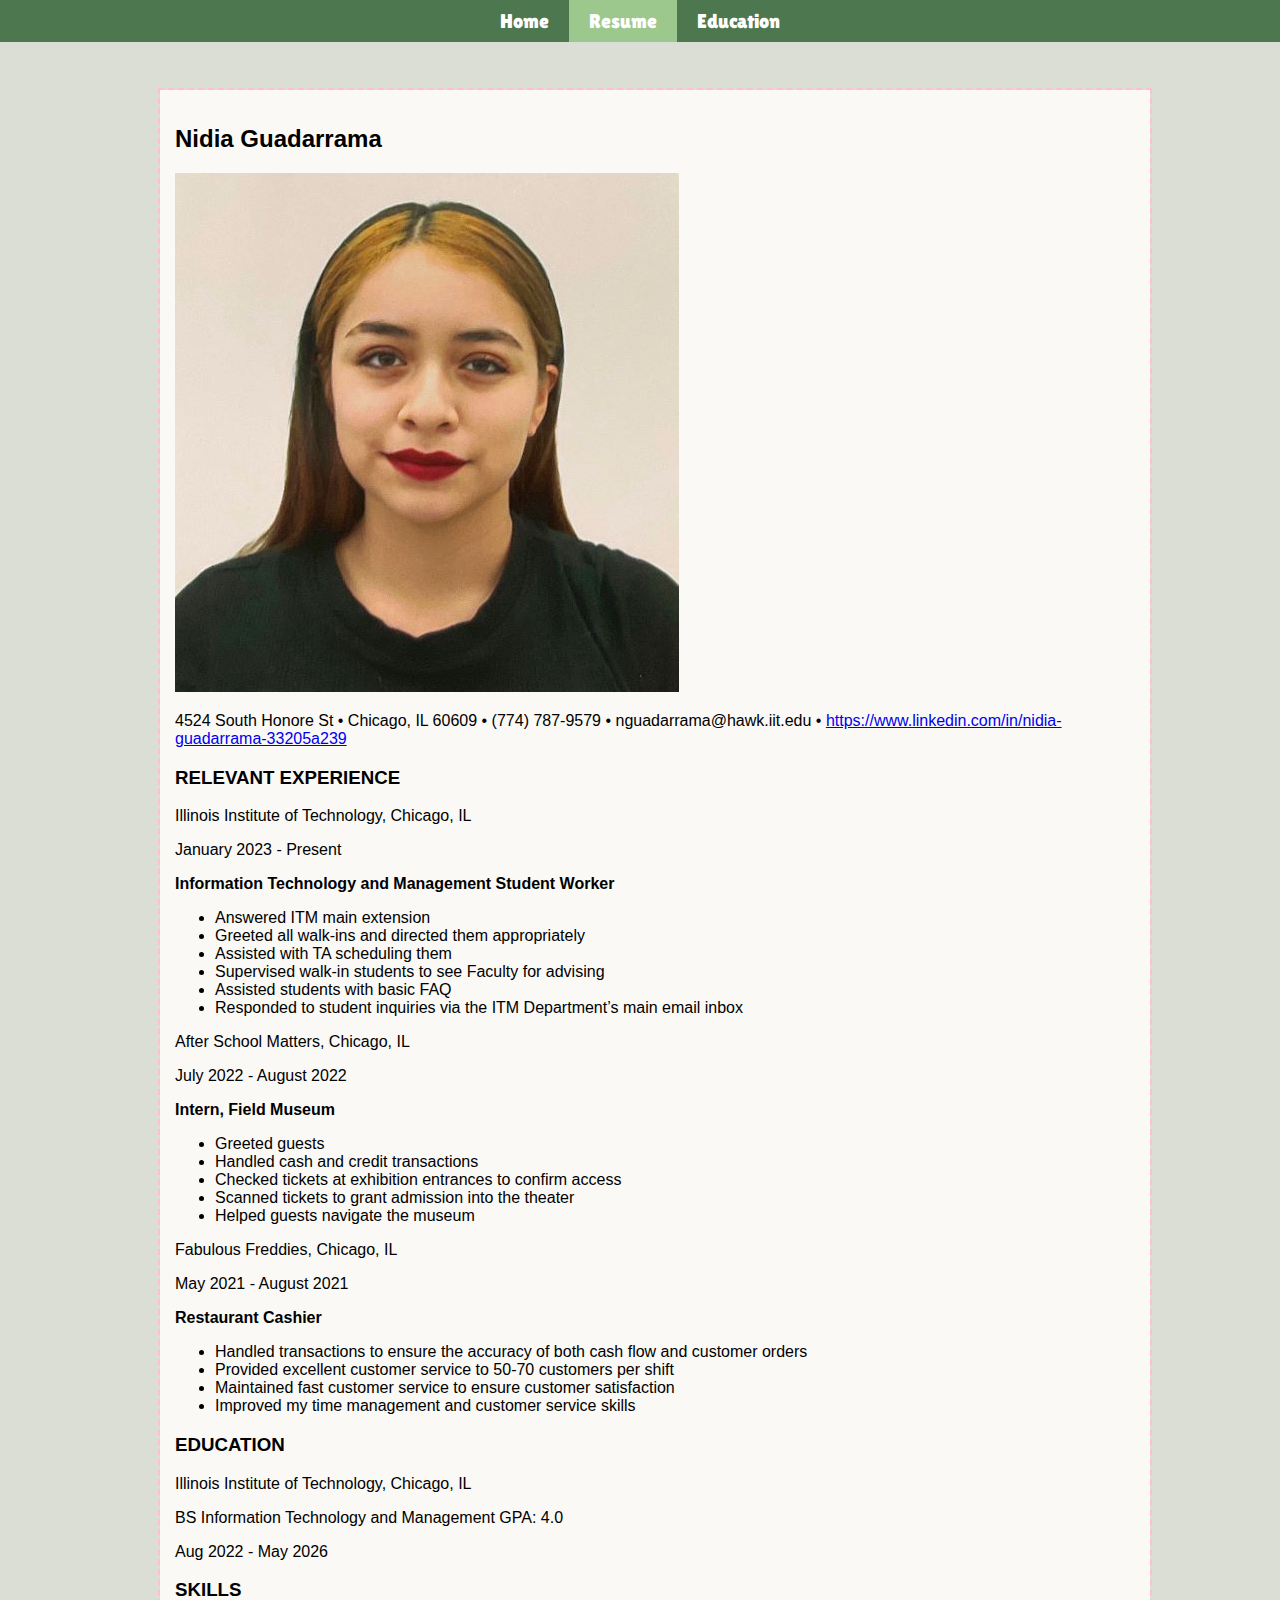
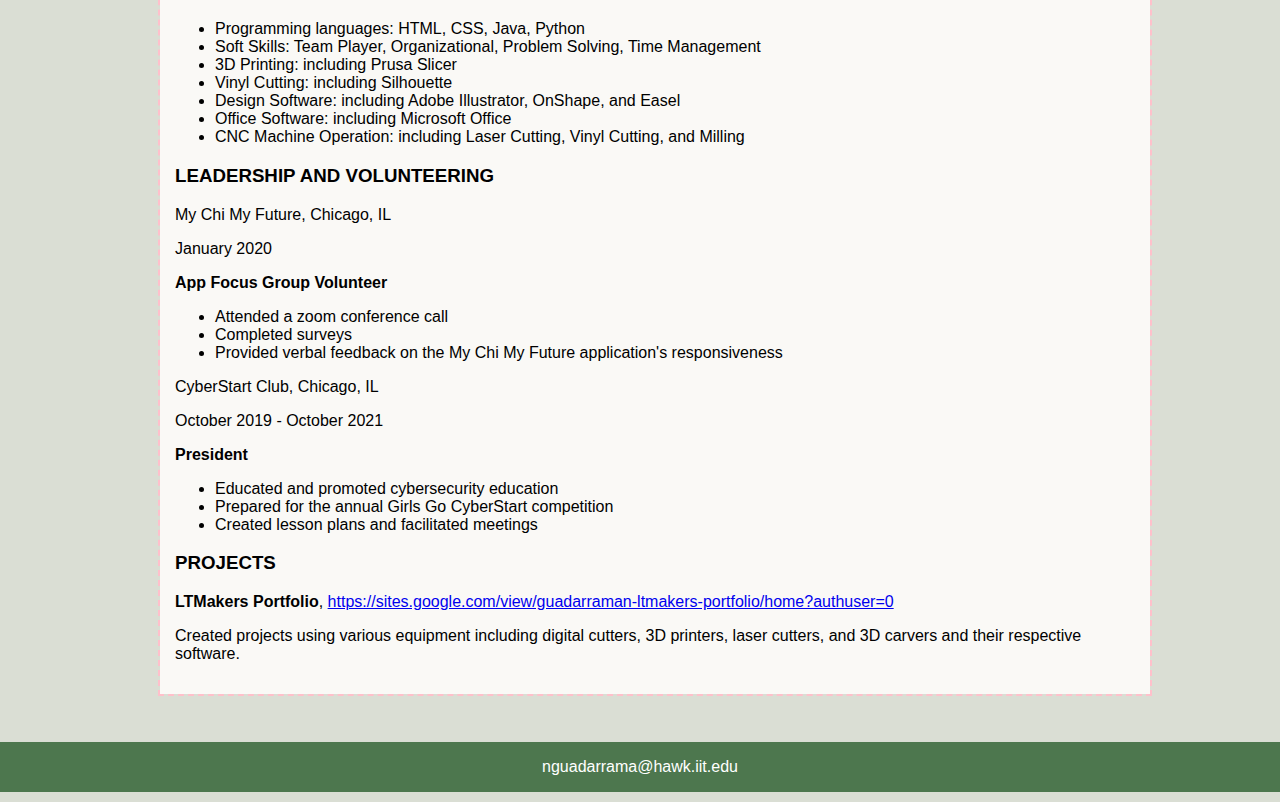
==== page2.html @ f3e27117 "update pages" ====
<!doctype html>
<html lang="en">
  <head>
    <meta charset="utf-8">
    <title>Project 2</title>
    <link rel="stylesheet" href="css/style.css">
    <link rel="stylesheet" type="text/css" href="css/normalize.css">
    <link rel="preconnect" href="https://fonts.googleapis.com">
    <link rel="preconnect" href="https://fonts.gstatic.com" crossorigin>
    <link href="https://fonts.googleapis.com/css2?family=Lilita+One&display=swap" rel="stylesheet">
  </head>
<body>
  <header>
    <nav id="main-navbar">
      <div id="navbar-container">
	    <ul>
        <li><a href="index.html">Home</a></li>
        <li id="onpage"><a href="#">Resume</a></li>
        <li><a href="page3.html">Education</a></li>
	    </ul>
    </div>  
	</nav>
  </header>
  <div id="wrapper">
  <div id="main">
  <h2>Nidia Guadarrama</h2>
  <img src="images/profilePhoto.jpg" alt="profile photo">
  <p>4524 South Honore St &#8226; Chicago, IL 60609 &#8226; (774) 787-9579 &#8226; nguadarrama@hawk.iit.edu  &#8226; <a href="https://www.linkedin.com/in/nidia-guadarrama-33205a239" target="_blank">https://www.linkedin.com/in/nidia-guadarrama-33205a239</a></p> 
  <h3>RELEVANT EXPERIENCE</h3> 
  <div>
    <p>Illinois Institute of Technology, Chicago, IL</p>                                                 
    <p>January 2023 - Present</p>
    <p><strong>Information Technology and Management Student Worker</strong></p>
    <ul>
      <li>Answered ITM main extension</li>
      <li>Greeted all walk-ins and directed them appropriately</li>
      <li>Assisted with TA scheduling them</li>
      <li>Supervised walk-in students to see Faculty for advising</li>
      <li>Assisted students with basic FAQ</li>
      <li>Responded to student inquiries via the ITM Department’s main email inbox</li>
    </ul>
  </div>
  <div>
    <p>After School Matters, Chicago, IL</p>							                                 
    <p>July 2022 - August 2022</p>
    <p><strong>Intern, Field Museum</strong></p>
    <ul>
      <li>Greeted guests</li>
      <li>Handled cash and credit transactions</li>
      <li>Checked tickets at exhibition entrances to confirm access</li>
      <li>Scanned tickets to grant admission into the theater</li>
      <li>Helped guests navigate the museum</li>
    </ul>
  </div>
  <div>
    <p>Fabulous Freddies, Chicago, IL</p>                                                              
    <p>May 2021 - August 2021</p>
    <p><strong>Restaurant Cashier</strong></p>
    <ul>
      <li>Handled transactions to ensure the accuracy of both cash flow and customer orders</li>
      <li>Provided excellent customer service to 50-70 customers per shift</li>
      <li>Maintained fast customer service to ensure customer satisfaction</li>
      <li>Improved my time management and customer service skills</li>
    </ul>
  </div>
  <h3>EDUCATION</h3> 
  <p>Illinois Institute of Technology, Chicago, IL</p>
  <p>BS Information Technology and Management GPA: 4.0</p>                                            
  <p>Aug 2022 - May 2026</p>	        
  <h3>SKILLS </h3> 
  <ul>
    <li>Programming languages: HTML, CSS, Java, Python</li>
    <li>Soft Skills: Team Player, Organizational,  Problem Solving, Time Management</li>
    <li>3D Printing: including Prusa Slicer</li>
    <li>Vinyl Cutting: including Silhouette</li>
	  <li>Design Software: including Adobe Illustrator, OnShape, and Easel</li>
    <li>Office Software: including Microsoft Office</li>
    <li>CNC Machine Operation: including Laser Cutting, Vinyl Cutting, and Milling</li>
  </ul>
  <h3>LEADERSHIP AND VOLUNTEERING</h3>
  <div>
    <p>My Chi My Future, Chicago, IL</p>							                                    
    <p>January 2020</p>
    <p><strong>App Focus Group Volunteer</strong></p>
    <ul>
      <li>Attended a zoom conference call</li>
      <li>Completed surveys</li>
      <li>Provided verbal feedback on the My Chi My Future application's responsiveness</li>
    </ul>
  </div>
  <div>
    <p>CyberStart Club, Chicago, IL</p>							                                        
    <p>October 2019 - October 2021</p>
    <p><strong>President</strong></p>
    <ul>
      <li>Educated and promoted cybersecurity education</li>
      <li>Prepared for the annual Girls Go CyberStart competition</li>
      <li>Created lesson plans and facilitated meetings</li>
    </ul>
  </div>  
  <h3>PROJECTS</h3>
  <p><strong>LTMakers Portfolio</strong>, <a href="https://sites.google.com/view/guadarraman-ltmakers-portfolio/home?authuser=0" target="_blank">https://sites.google.com/view/guadarraman-ltmakers-portfolio/home?authuser=0</a></p>
  <p>Created projects using various equipment including digital cutters, 3D printers, laser cutters, and 3D carvers and their respective software.</p>   
  </div>    
  </div>
  <footer>
  <p>nguadarrama@hawk.iit.edu</p>
  </footer>
</body>
</html>
---- css/style.css ----
body {
  background: #DADED4;
}

#main-navbar {
  font-family: 'Lilita One', cursive;
  font-size: 20px;
  background-color: #4D774E;
  overflow: hidden;
  width: 100%;
}
#navbar-container {
  float: left;
  width: 100%;
  position: relative;
}
#main-navbar ul {
  list-style-type: none;
  margin: 0;
  padding: 0;
  position: relative;
  left: 50%;
  float: left;
}
#main-navbar ul li {
  float: left;
  position: relative;
  right: 50%;
  display: block;
}
#main-navbar ul li a {
  display: block;
  padding: 10px 20px;
  color: #fff;
  text-decoration: none;
}
#main-navbar ul li a:hover {
  text-decoration: underline;
  text-decoration-color: #9DC88D;
  text-decoration-thickness: 5px;
}
#onpage {
  background-color: #9DC88D;
}

#wrapper {
	width: 960px;
	margin: 0 auto;
}

#main {
  background-color: #FAF9F6;
	float: left;
	width: 100%;
	margin-left: auto;
  margin-right: auto;
  margin-top: 5%;
  margin-bottom: 5%;
  padding: 15px;
	outline: 2px dashed pink;
}
   

#main-fluid {
	float: left;
	width: 90%;
	margin: 5% 5% 0 5%;
	outline: 2px dashed #0053ae;
	 }
   
#column1-fluid {
  clear: both;
	float: left;
	width: 43%;
	margin: 0 2% 5% 5%;
	outline: 2px dashed #0053ae;
	 }
#column2-fluid {
	float: left;
	width: 43%;
	margin: 0 5% 5% 2%;
	outline: 2px dashed #dd0009;
}

table{
  border-collapse: collapse;
  border: 1px solid black;
  margin-left: auto;
  margin-right: auto;
  width: 95%;
}

td, th {
	border: 1px solid;
  text-align: center;
  }

table th{
  padding: 10px;
  background-color: #9DC88D;
  border: 0px;
}

table td{
  padding: 8px;
}

.row1{
  background-color: #F8F8F8;
} 

.row2{
  background-color: #68B187;
}

tr:hover td{
  background-color: #FFF1CB;
} 

footer{
  clear: both;
  background-color: #4D774E;
  overflow: hidden;
  width: 100%;
  margin: 10px 0;
  text-align: center;
  color: #fff;
}
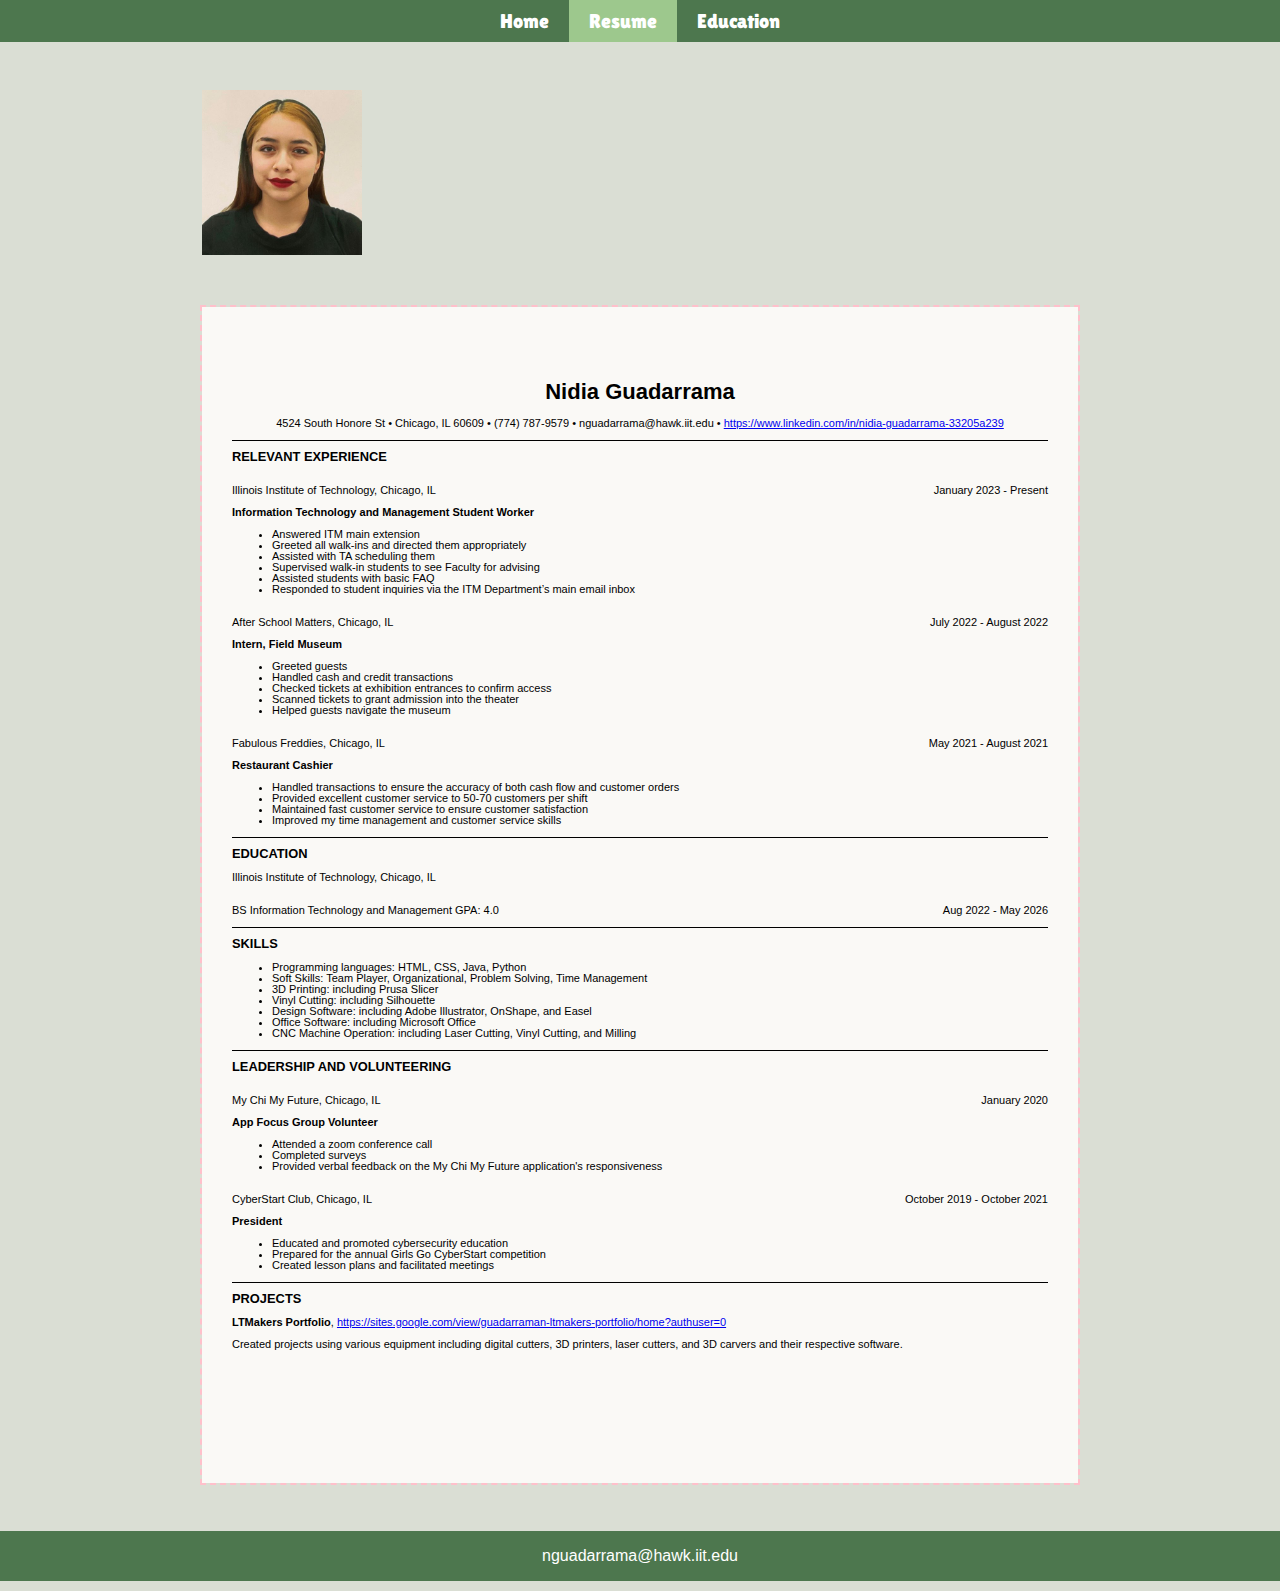
==== commit 513e3d4e: "update pages" ====
--- a/page2.html
+++ b/page2.html
@@ -22,15 +22,17 @@
 	</nav>
   </header>
   <div id="wrapper">
-  <div id="main">
-  <h2>Nidia Guadarrama</h2>
-  <img src="images/profilePhoto.jpg" alt="profile photo">
+  <img id="profile-picture" src="images/profilePhoto.jpg" alt="profile photo">
+  <div id="main-page2">
+  <div class="centered">
+  <h1>Nidia Guadarrama</h1>
   <p>4524 South Honore St &#8226; Chicago, IL 60609 &#8226; (774) 787-9579 &#8226; nguadarrama@hawk.iit.edu  &#8226; <a href="https://www.linkedin.com/in/nidia-guadarrama-33205a239" target="_blank">https://www.linkedin.com/in/nidia-guadarrama-33205a239</a></p> 
-  <h3>RELEVANT EXPERIENCE</h3> 
+  </div>
+  <h3 class="border">RELEVANT EXPERIENCE</h3> 
   <div>
-    <p>Illinois Institute of Technology, Chicago, IL</p>                                                 
-    <p>January 2023 - Present</p>
-    <p><strong>Information Technology and Management Student Worker</strong></p>
+    <p class="float-left">Illinois Institute of Technology, Chicago, IL</p>                                                 
+    <p class="float-right">January 2023 - Present</p>
+    <p class="clear"><strong>Information Technology and Management Student Worker</strong></p>
     <ul>
       <li>Answered ITM main extension</li>
       <li>Greeted all walk-ins and directed them appropriately</li>
@@ -41,9 +43,9 @@
     </ul>
   </div>
   <div>
-    <p>After School Matters, Chicago, IL</p>							                                 
-    <p>July 2022 - August 2022</p>
-    <p><strong>Intern, Field Museum</strong></p>
+    <p class="float-left">After School Matters, Chicago, IL</p>							                                 
+    <p class="float-right">July 2022 - August 2022</p>
+    <p class="clear"><strong>Intern, Field Museum</strong></p>
     <ul>
       <li>Greeted guests</li>
       <li>Handled cash and credit transactions</li>
@@ -53,9 +55,9 @@
     </ul>
   </div>
   <div>
-    <p>Fabulous Freddies, Chicago, IL</p>                                                              
-    <p>May 2021 - August 2021</p>
-    <p><strong>Restaurant Cashier</strong></p>
+    <p class="float-left">Fabulous Freddies, Chicago, IL</p>                                                              
+    <p class="float-right">May 2021 - August 2021</p>
+    <p class="clear"><strong>Restaurant Cashier</strong></p>
     <ul>
       <li>Handled transactions to ensure the accuracy of both cash flow and customer orders</li>
       <li>Provided excellent customer service to 50-70 customers per shift</li>
@@ -63,11 +65,13 @@
       <li>Improved my time management and customer service skills</li>
     </ul>
   </div>
-  <h3>EDUCATION</h3> 
+  <h3 class="border">EDUCATION</h3> 
   <p>Illinois Institute of Technology, Chicago, IL</p>
-  <p>BS Information Technology and Management GPA: 4.0</p>                                            
-  <p>Aug 2022 - May 2026</p>	        
-  <h3>SKILLS </h3> 
+  <p class="float-left">BS Information Technology and Management GPA: 4.0</p>                                            
+  <p class="float-right">Aug 2022 - May 2026</p>	        
+  <div class="clear">
+  <h3 class="border">SKILLS </h3> 
+  </div>
   <ul>
     <li>Programming languages: HTML, CSS, Java, Python</li>
     <li>Soft Skills: Team Player, Organizational,  Problem Solving, Time Management</li>
@@ -77,11 +81,11 @@
     <li>Office Software: including Microsoft Office</li>
     <li>CNC Machine Operation: including Laser Cutting, Vinyl Cutting, and Milling</li>
   </ul>
-  <h3>LEADERSHIP AND VOLUNTEERING</h3>
+  <h3 class="border">LEADERSHIP AND VOLUNTEERING</h3>
   <div>
-    <p>My Chi My Future, Chicago, IL</p>							                                    
-    <p>January 2020</p>
-    <p><strong>App Focus Group Volunteer</strong></p>
+    <p class="float-left">My Chi My Future, Chicago, IL</p>							                                    
+    <p class="float-right">January 2020</p>
+    <p class="clear"><strong>App Focus Group Volunteer</strong></p>
     <ul>
       <li>Attended a zoom conference call</li>
       <li>Completed surveys</li>
@@ -89,16 +93,16 @@
     </ul>
   </div>
   <div>
-    <p>CyberStart Club, Chicago, IL</p>							                                        
-    <p>October 2019 - October 2021</p>
-    <p><strong>President</strong></p>
+    <p class="float-left">CyberStart Club, Chicago, IL</p>							                                        
+    <p class="float-right">October 2019 - October 2021</p>
+    <p class="clear"><strong>President</strong></p>
     <ul>
       <li>Educated and promoted cybersecurity education</li>
       <li>Prepared for the annual Girls Go CyberStart competition</li>
       <li>Created lesson plans and facilitated meetings</li>
     </ul>
   </div>  
-  <h3>PROJECTS</h3>
+  <h3 class="border">PROJECTS</h3>
   <p><strong>LTMakers Portfolio</strong>, <a href="https://sites.google.com/view/guadarraman-ltmakers-portfolio/home?authuser=0" target="_blank">https://sites.google.com/view/guadarraman-ltmakers-portfolio/home?authuser=0</a></p>
   <p>Created projects using various equipment including digital cutters, 3D printers, laser cutters, and 3D carvers and their respective software.</p>   
   </div>    
--- a/css/style.css
+++ b/css/style.css
@@ -1,7 +1,22 @@
+/*CSS for all pages*/
 body {
   background: #DADED4;
 }
 
+h1, h2, h3, p{
+  font-family: Arial, Helvetica, sans-serif;
+}
+
+h1{
+  font-size: 18px;
+}
+
+h3{
+  margin: 10px 0;
+}
+
+
+/*navigation bar for all three pages*/
 #main-navbar {
   font-family: 'Lilita One', cursive;
   font-size: 20px;
@@ -43,6 +58,7 @@
   background-color: #9DC88D;
 }
 
+/*Fixed page layout for page 1 and page 2*/
 #wrapper {
 	width: 960px;
 	margin: 0 auto;
@@ -59,8 +75,53 @@
   padding: 15px;
 	outline: 2px dashed pink;
 }
+
+
+/*CSS for page 2*/
+#main-page2 {
+  background-color: #FAF9F6;
+	width: 100%;
+	margin-left: auto;
+  margin-right: auto;
+  margin-top: 5%;
+  margin-bottom: 5%;
+  padding: 60px 30px;
+	outline: 2px dashed pink;
+  width: 816px;
+  height: 1056px;
+  font-size: 11px;
+  line-height: 1;
+}
+
+#profile-picture{
+  width: 10em;
+  margin-top: 5%;
+  margin-left: 42px;
+}
+
+.centered{
+  text-align: center;
+}
+
+.border{
+  border-top: 1px solid black;
+  padding-top: 10px;
+}
+
+.float-left{
+  float: left;
+}
+
+.float-right{
+  float: right;
+}
+
+.clear{
+  clear: both;
+}
+
    
-
+/*Fluid page layout for page 3 and other CSS*/
 #main-fluid {
 	float: left;
 	width: 90%;
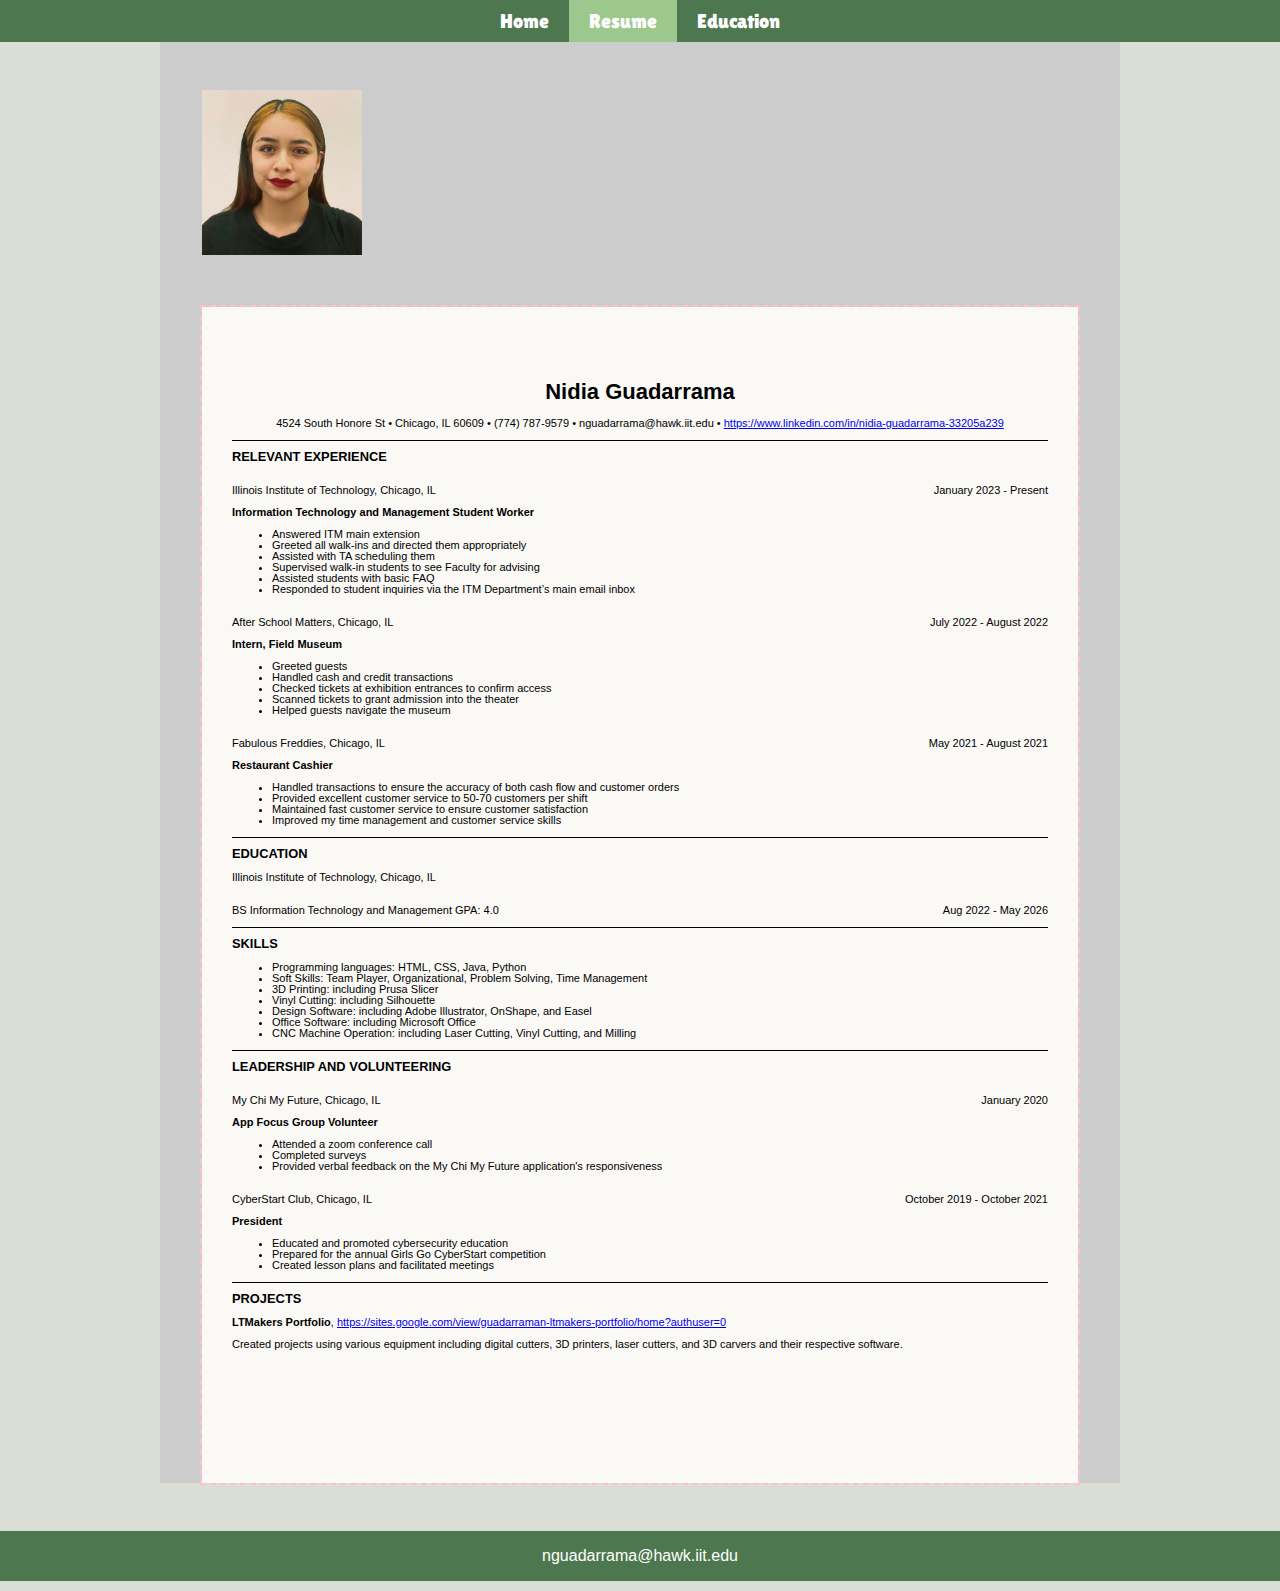
==== commit 4c19f324: "update pages" ====
--- a/page2.html
+++ b/page2.html
@@ -1,114 +1,114 @@
-<!doctype html>
+<!DOCTYPE html>
 <html lang="en">
-  <head>
-    <meta charset="utf-8">
-    <title>Project 2</title>
-    <link rel="stylesheet" href="css/style.css">
-    <link rel="stylesheet" type="text/css" href="css/normalize.css">
-    <link rel="preconnect" href="https://fonts.googleapis.com">
-    <link rel="preconnect" href="https://fonts.gstatic.com" crossorigin>
-    <link href="https://fonts.googleapis.com/css2?family=Lilita+One&display=swap" rel="stylesheet">
-  </head>
+<head>
+  <meta charset="utf-8">
+  <title>Project 2</title>
+  <link rel="stylesheet" href="css/style.css">
+  <link rel="stylesheet" type="text/css" href="css/normalize.css">
+  <link rel="preconnect" href="https://fonts.googleapis.com">
+  <link rel="preconnect" href="https://fonts.gstatic.com" crossorigin>
+  <link href="https://fonts.googleapis.com/css2?family=Lilita+One&display=swap" rel="stylesheet">
+</head>
 <body>
   <header>
     <nav id="main-navbar">
       <div id="navbar-container">
-	    <ul>
-        <li><a href="index.html">Home</a></li>
-        <li id="onpage"><a href="#">Resume</a></li>
-        <li><a href="page3.html">Education</a></li>
-	    </ul>
-    </div>  
-	</nav>
+        <ul>
+          <li><a href="index.html">Home</a></li>
+          <li id="onpage"><a href="#">Resume</a></li>
+          <li><a href="page3.html">Education</a></li>
+        </ul>
+      </div>  
+    </nav>
   </header>
-  <div id="wrapper">
-  <img id="profile-picture" src="images/profilePhoto.jpg" alt="profile photo">
-  <div id="main-page2">
-  <div class="centered">
-  <h1>Nidia Guadarrama</h1>
-  <p>4524 South Honore St &#8226; Chicago, IL 60609 &#8226; (774) 787-9579 &#8226; nguadarrama@hawk.iit.edu  &#8226; <a href="https://www.linkedin.com/in/nidia-guadarrama-33205a239" target="_blank">https://www.linkedin.com/in/nidia-guadarrama-33205a239</a></p> 
-  </div>
-  <h3 class="border">RELEVANT EXPERIENCE</h3> 
-  <div>
-    <p class="float-left">Illinois Institute of Technology, Chicago, IL</p>                                                 
-    <p class="float-right">January 2023 - Present</p>
-    <p class="clear"><strong>Information Technology and Management Student Worker</strong></p>
-    <ul>
-      <li>Answered ITM main extension</li>
-      <li>Greeted all walk-ins and directed them appropriately</li>
-      <li>Assisted with TA scheduling them</li>
-      <li>Supervised walk-in students to see Faculty for advising</li>
-      <li>Assisted students with basic FAQ</li>
-      <li>Responded to student inquiries via the ITM Department’s main email inbox</li>
-    </ul>
-  </div>
-  <div>
-    <p class="float-left">After School Matters, Chicago, IL</p>							                                 
-    <p class="float-right">July 2022 - August 2022</p>
-    <p class="clear"><strong>Intern, Field Museum</strong></p>
-    <ul>
-      <li>Greeted guests</li>
-      <li>Handled cash and credit transactions</li>
-      <li>Checked tickets at exhibition entrances to confirm access</li>
-      <li>Scanned tickets to grant admission into the theater</li>
-      <li>Helped guests navigate the museum</li>
-    </ul>
-  </div>
-  <div>
-    <p class="float-left">Fabulous Freddies, Chicago, IL</p>                                                              
-    <p class="float-right">May 2021 - August 2021</p>
-    <p class="clear"><strong>Restaurant Cashier</strong></p>
-    <ul>
-      <li>Handled transactions to ensure the accuracy of both cash flow and customer orders</li>
-      <li>Provided excellent customer service to 50-70 customers per shift</li>
-      <li>Maintained fast customer service to ensure customer satisfaction</li>
-      <li>Improved my time management and customer service skills</li>
-    </ul>
-  </div>
-  <h3 class="border">EDUCATION</h3> 
-  <p>Illinois Institute of Technology, Chicago, IL</p>
-  <p class="float-left">BS Information Technology and Management GPA: 4.0</p>                                            
-  <p class="float-right">Aug 2022 - May 2026</p>	        
-  <div class="clear">
-  <h3 class="border">SKILLS </h3> 
-  </div>
-  <ul>
-    <li>Programming languages: HTML, CSS, Java, Python</li>
-    <li>Soft Skills: Team Player, Organizational,  Problem Solving, Time Management</li>
-    <li>3D Printing: including Prusa Slicer</li>
-    <li>Vinyl Cutting: including Silhouette</li>
-	  <li>Design Software: including Adobe Illustrator, OnShape, and Easel</li>
-    <li>Office Software: including Microsoft Office</li>
-    <li>CNC Machine Operation: including Laser Cutting, Vinyl Cutting, and Milling</li>
-  </ul>
-  <h3 class="border">LEADERSHIP AND VOLUNTEERING</h3>
-  <div>
-    <p class="float-left">My Chi My Future, Chicago, IL</p>							                                    
-    <p class="float-right">January 2020</p>
-    <p class="clear"><strong>App Focus Group Volunteer</strong></p>
-    <ul>
-      <li>Attended a zoom conference call</li>
-      <li>Completed surveys</li>
-      <li>Provided verbal feedback on the My Chi My Future application's responsiveness</li>
-    </ul>
-  </div>
-  <div>
-    <p class="float-left">CyberStart Club, Chicago, IL</p>							                                        
-    <p class="float-right">October 2019 - October 2021</p>
-    <p class="clear"><strong>President</strong></p>
-    <ul>
-      <li>Educated and promoted cybersecurity education</li>
-      <li>Prepared for the annual Girls Go CyberStart competition</li>
-      <li>Created lesson plans and facilitated meetings</li>
-    </ul>
-  </div>  
-  <h3 class="border">PROJECTS</h3>
-  <p><strong>LTMakers Portfolio</strong>, <a href="https://sites.google.com/view/guadarraman-ltmakers-portfolio/home?authuser=0" target="_blank">https://sites.google.com/view/guadarraman-ltmakers-portfolio/home?authuser=0</a></p>
-  <p>Created projects using various equipment including digital cutters, 3D printers, laser cutters, and 3D carvers and their respective software.</p>   
-  </div>    
+  <div id="wrapper-page2">
+    <img id="profile-picture" src="images/profilePhoto.jpg" alt="profile photo">
+    <div id="main-page2">
+      <div class="centered">
+        <h1>Nidia Guadarrama</h1>
+        <p>4524 South Honore St &#8226; Chicago, IL 60609 &#8226; (774) 787-9579 &#8226; nguadarrama@hawk.iit.edu  &#8226; <a href="https://www.linkedin.com/in/nidia-guadarrama-33205a239" target="_blank">https://www.linkedin.com/in/nidia-guadarrama-33205a239</a></p> 
+      </div>
+      <h3 class="border">RELEVANT EXPERIENCE</h3> 
+      <div>
+        <p class="float-left">Illinois Institute of Technology, Chicago, IL</p>                                                 
+        <p class="float-right">January 2023 - Present</p>
+        <p class="clear"><strong>Information Technology and Management Student Worker</strong></p>
+        <ul>
+          <li>Answered ITM main extension</li>
+          <li>Greeted all walk-ins and directed them appropriately</li>
+          <li>Assisted with TA scheduling them</li>
+          <li>Supervised walk-in students to see Faculty for advising</li>
+          <li>Assisted students with basic FAQ</li>
+          <li>Responded to student inquiries via the ITM Department’s main email inbox</li>
+        </ul>
+      </div>
+      <div>
+        <p class="float-left">After School Matters, Chicago, IL</p>							                                 
+        <p class="float-right">July 2022 - August 2022</p>
+        <p class="clear"><strong>Intern, Field Museum</strong></p>
+        <ul>
+          <li>Greeted guests</li>
+          <li>Handled cash and credit transactions</li>
+          <li>Checked tickets at exhibition entrances to confirm access</li>
+          <li>Scanned tickets to grant admission into the theater</li>
+          <li>Helped guests navigate the museum</li>
+        </ul>
+      </div>
+      <div>
+        <p class="float-left">Fabulous Freddies, Chicago, IL</p>                                                              
+        <p class="float-right">May 2021 - August 2021</p>
+        <p class="clear"><strong>Restaurant Cashier</strong></p>
+        <ul>
+          <li>Handled transactions to ensure the accuracy of both cash flow and customer orders</li>
+          <li>Provided excellent customer service to 50-70 customers per shift</li>
+          <li>Maintained fast customer service to ensure customer satisfaction</li>
+          <li>Improved my time management and customer service skills</li>
+        </ul>
+      </div>
+      <h3 class="border">EDUCATION</h3> 
+      <p>Illinois Institute of Technology, Chicago, IL</p>
+      <p class="float-left">BS Information Technology and Management GPA: 4.0</p>                                            
+      <p class="float-right">Aug 2022 - May 2026</p>	        
+      <div class="clear">
+        <h3 class="border">SKILLS </h3> 
+      </div>
+      <ul>
+        <li>Programming languages: HTML, CSS, Java, Python</li>
+        <li>Soft Skills: Team Player, Organizational,  Problem Solving, Time Management</li>
+        <li>3D Printing: including Prusa Slicer</li>
+        <li>Vinyl Cutting: including Silhouette</li>
+        <li>Design Software: including Adobe Illustrator, OnShape, and Easel</li>
+        <li>Office Software: including Microsoft Office</li>
+        <li>CNC Machine Operation: including Laser Cutting, Vinyl Cutting, and Milling</li>
+      </ul>
+      <h3 class="border">LEADERSHIP AND VOLUNTEERING</h3>
+      <div>
+        <p class="float-left">My Chi My Future, Chicago, IL</p>							                                    
+        <p class="float-right">January 2020</p>
+        <p class="clear"><strong>App Focus Group Volunteer</strong></p>
+        <ul>
+          <li>Attended a zoom conference call</li>
+          <li>Completed surveys</li>
+          <li>Provided verbal feedback on the My Chi My Future application's responsiveness</li>
+        </ul>
+      </div>
+      <div>
+        <p class="float-left">CyberStart Club, Chicago, IL</p>							                                        
+        <p class="float-right">October 2019 - October 2021</p>
+        <p class="clear"><strong>President</strong></p>
+        <ul>
+          <li>Educated and promoted cybersecurity education</li>
+          <li>Prepared for the annual Girls Go CyberStart competition</li>
+          <li>Created lesson plans and facilitated meetings</li>
+        </ul>
+      </div>  
+      <h3 class="border">PROJECTS</h3>
+      <p><strong>LTMakers Portfolio</strong>, <a href="https://sites.google.com/view/guadarraman-ltmakers-portfolio/home?authuser=0" target="_blank">https://sites.google.com/view/guadarraman-ltmakers-portfolio/home?authuser=0</a></p>
+      <p>Created projects using various equipment including digital cutters, 3D printers, laser cutters, and 3D carvers and their respective software.</p>   
+    </div>    
   </div>
   <footer>
-  <p>nguadarrama@hawk.iit.edu</p>
+    <p>nguadarrama@hawk.iit.edu</p>
   </footer>
 </body>
 </html>
--- a/css/style.css
+++ b/css/style.css
@@ -58,26 +58,126 @@
   background-color: #9DC88D;
 }
 
-/*Fixed page layout for page 1 and page 2*/
-#wrapper {
+
+/*CSS for page 1*/
+#wrapper-page1 {
+  background-color: #CCC;
 	width: 960px;
 	margin: 0 auto;
 }
 
+#container-1 {
+	float: left;
+	width: 960px;
+  height: 200px;
+  margin: 0;
+  margin-top: 5%;
+	outline: 2px dashed pink;
+  background-image: url('../images/background.png');
+}
+
+#center-h1{
+  padding-top: 4%;
+  text-align: center;
+  font-family: 'Roboto';
+  color: white;
+  font-size: 50px;
+}
+
+#container-2 {
+  background-color: #FAF9F6;
+	float: left;
+	width: 480px;
+	margin: 48px 28.8px 0 48px;
+	outline: 2px dashed pink;
+}
+
+.p1{
+  float: left;
+  width: 10em;
+  padding: 25px;
+  margin-left: 30px;
+}
+
+.p2{
+  float: left;
+  width: 10em;
+  padding: 25px;
+  margin-right: 30px;
+}
+
+.p3{
+  clear: both;
+  float: left;
+  width: 10em;
+  padding: 25px;
+    margin-left: 30px;
+}
+
+.p4{
+  float: left;
+  width: 10em;
+  padding: 25px;
+  margin-right: 30px;
+}
+
+#container-3{
+  background-color: #FAF9F6;
+	float: left;
+	width: 288px;
+  margin: 48px 48px 48px 28.8px;
+  padding: 2%;
+	outline: 2px dashed pink;
+}
+
+#container-4{
+  background-color: #FAF9F6;
+	float: left;
+	width: 825.6px;
+  margin: 48px;
+  padding: 2%;
+	outline: 2px dashed pink;
+}
+
+#container-5{
+  background-color: #FAF9F6;
+	float: left;
+	width: 364.8px;
+  margin: 0 28.8px 0 48px;
+  padding: 2%;
+	outline: 2px dashed pink;
+}
+
+#container-6{
+  background-color: #FAF9F6;
+	float: left;
+	width: 364.8px;
+  margin: 0 48px 0 28.8px;
+  padding: 2%;
+	outline: 2px dashed pink;
+}
+
+.video{
+  margin: 48px;  
+}
+
 #main {
-  background-color: #FAF9F6;
-	float: left;
-	width: 100%;
-	margin-left: auto;
-  margin-right: auto;
-  margin-top: 5%;
-  margin-bottom: 5%;
-  padding: 15px;
-	outline: 2px dashed pink;
-}
-
+	float: left;
+	width: 520px;
+	margin: 0;
+	margin-left: 220px;
+	margin-right: 20px;
+	outline: 2px dashed #0053ae;
+	display: inline;
+}
 
 /*CSS for page 2*/
+#wrapper-page2 {
+  background-color: #CCC;
+	width: 960px;
+	margin: 0 auto;
+}
+
 #main-page2 {
   background-color: #FAF9F6;
 	width: 100%;
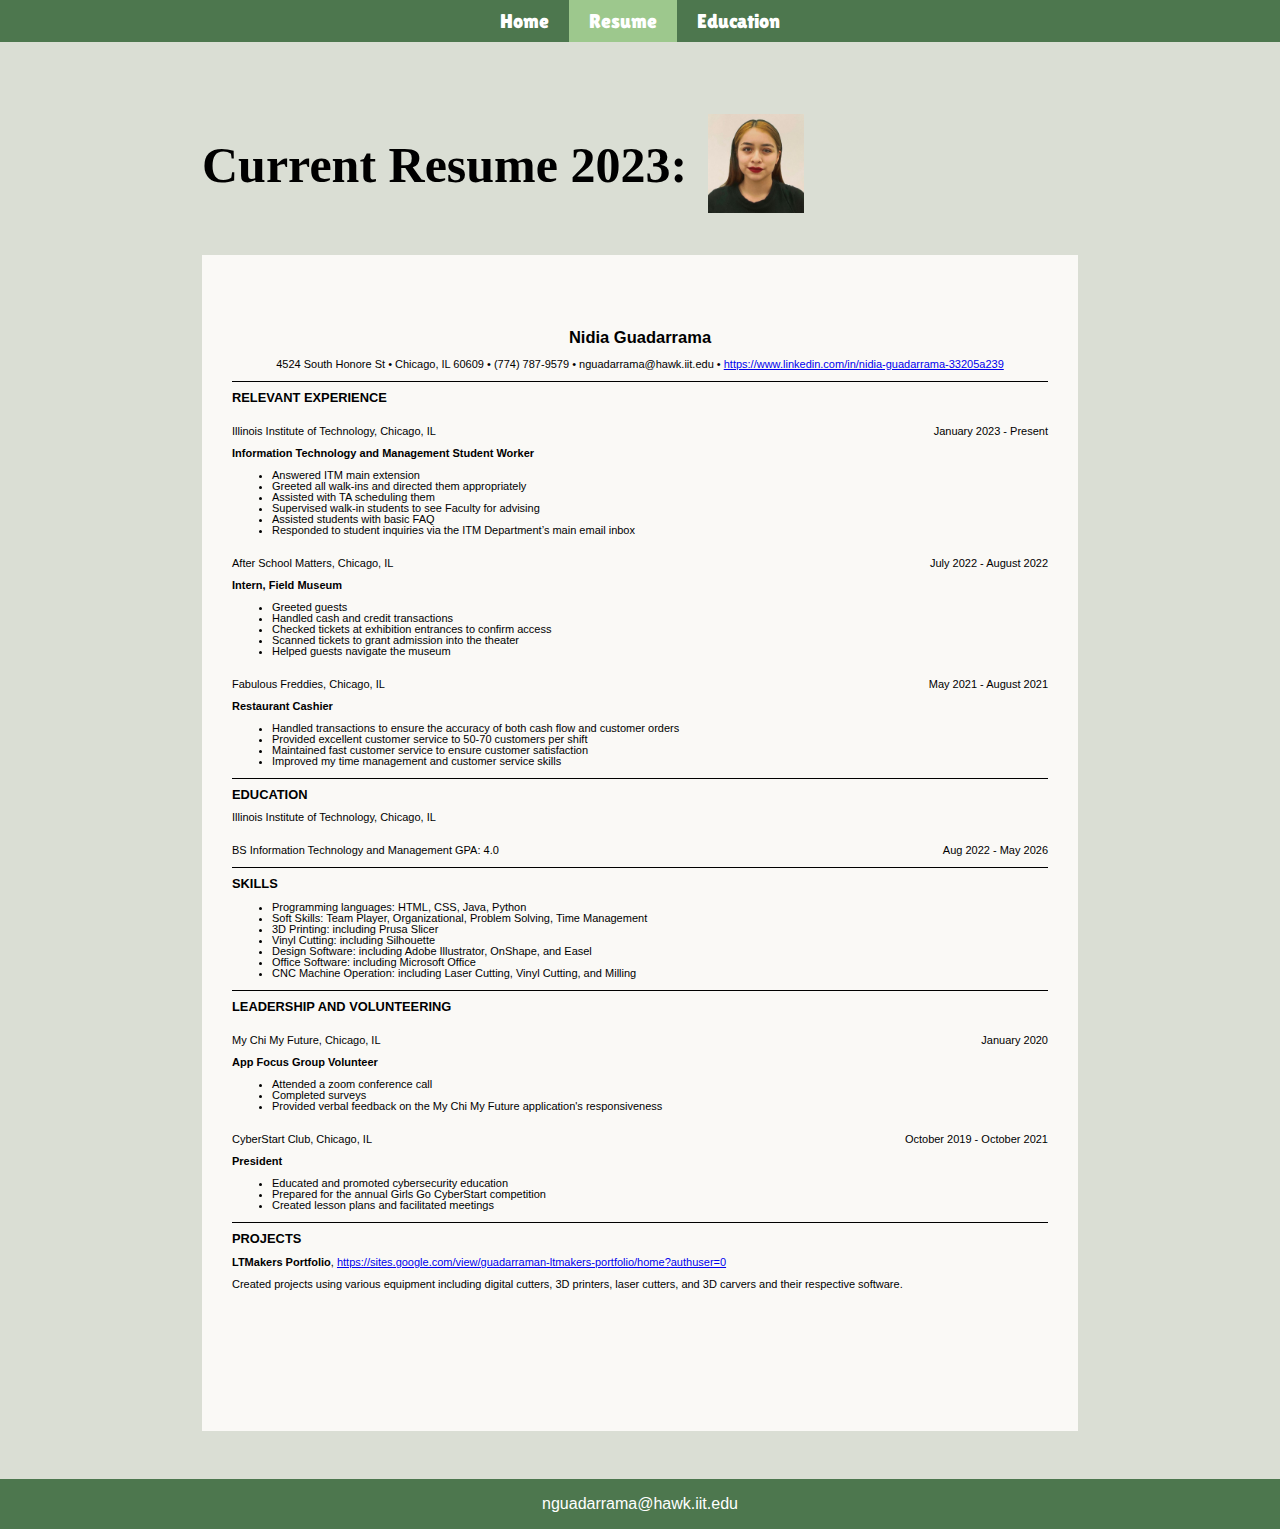
==== commit c00d1533: "update pages" ====
--- a/page2.html
+++ b/page2.html
@@ -22,10 +22,11 @@
     </nav>
   </header>
   <div id="wrapper-page2">
+    <h1 id="page2-h1">Current Resume 2023:</h1>
     <img id="profile-picture" src="images/profilePhoto.jpg" alt="profile photo">
     <div id="main-page2">
       <div class="centered">
-        <h1>Nidia Guadarrama</h1>
+        <h2>Nidia Guadarrama</h2>
         <p>4524 South Honore St &#8226; Chicago, IL 60609 &#8226; (774) 787-9579 &#8226; nguadarrama@hawk.iit.edu  &#8226; <a href="https://www.linkedin.com/in/nidia-guadarrama-33205a239" target="_blank">https://www.linkedin.com/in/nidia-guadarrama-33205a239</a></p> 
       </div>
       <h3 class="border">RELEVANT EXPERIENCE</h3> 
--- a/css/style.css
+++ b/css/style.css
@@ -7,12 +7,12 @@
   font-family: Arial, Helvetica, sans-serif;
 }
 
-h1{
-  font-size: 18px;
-}
-
 h3{
   margin: 10px 0;
+}
+
+strong{
+  font-weight: 900;
 }
 
 
@@ -72,11 +72,10 @@
   height: 200px;
   margin: 0;
   margin-top: 5%;
-	outline: 2px dashed pink;
   background-image: url('../images/background.png');
 }
 
-#center-h1{
+#page1-h1{
   padding-top: 4%;
   text-align: center;
   font-family: 'Roboto';
@@ -89,7 +88,6 @@
 	float: left;
 	width: 480px;
 	margin: 48px 28.8px 0 48px;
-	outline: 2px dashed pink;
 }
 
 .p1{
@@ -111,7 +109,7 @@
   float: left;
   width: 10em;
   padding: 25px;
-    margin-left: 30px;
+  margin-left: 30px;
 }
 
 .p4{
@@ -127,7 +125,6 @@
 	width: 288px;
   margin: 48px 48px 48px 28.8px;
   padding: 2%;
-	outline: 2px dashed pink;
 }
 
 #container-4{
@@ -136,7 +133,6 @@
 	width: 825.6px;
   margin: 48px;
   padding: 2%;
-	outline: 2px dashed pink;
 }
 
 #container-5{
@@ -145,20 +141,21 @@
 	width: 364.8px;
   margin: 0 28.8px 0 48px;
   padding: 2%;
-	outline: 2px dashed pink;
 }
 
 #container-6{
   background-color: #FAF9F6;
 	float: left;
 	width: 364.8px;
-  margin: 0 48px 0 28.8px;
+  margin: 0 48px 48px 28.8px;
   padding: 2%;
-	outline: 2px dashed pink;
 }
 
 .video{
-  margin: 48px;  
+  margin: 48px;
+  border: 3px solid black;
+  border-radius: 8px;
+  
 }
 
 #main {
@@ -167,18 +164,32 @@
 	margin: 0;
 	margin-left: 220px;
 	margin-right: 20px;
-	outline: 2px dashed #0053ae;
 	display: inline;
 }
 
 /*CSS for page 2*/
 #wrapper-page2 {
-  background-color: #CCC;
 	width: 960px;
 	margin: 0 auto;
 }
 
+#page2-h1{
+  float: left;
+  padding: 2px;
+  width: 500px;
+  margin: 92px 2px 42px 40px;
+  font-family: 'Roboto';
+  font-size: 50px;
+}
+
+#profile-picture{
+  float: left;
+  width: 6em;
+  margin: 72px 42px 42px 2px;
+}
+
 #main-page2 {
+  clear: both;
   background-color: #FAF9F6;
 	width: 100%;
 	margin-left: auto;
@@ -186,19 +197,12 @@
   margin-top: 5%;
   margin-bottom: 5%;
   padding: 60px 30px;
-	outline: 2px dashed pink;
   width: 816px;
   height: 1056px;
   font-size: 11px;
   line-height: 1;
 }
 
-#profile-picture{
-  width: 10em;
-  margin-top: 5%;
-  margin-left: 42px;
-}
-
 .centered{
   text-align: center;
 }
@@ -222,25 +226,35 @@
 
    
 /*Fluid page layout for page 3 and other CSS*/
+#page3-h1{
+  float: left;
+  padding: 2px;
+  width: 375px;
+  font-family: 'Roboto';
+  font-size: 50px;
+}
+
+#pg3{
+  float: left;
+  width: 15em;
+}
+
 #main-fluid {
 	float: left;
 	width: 90%;
-	margin: 5% 5% 0 5%;
-	outline: 2px dashed #0053ae;
-	 }
+	margin: 5% 5% 5% 5%;
+}
    
 #column1-fluid {
   clear: both;
 	float: left;
 	width: 43%;
 	margin: 0 2% 5% 5%;
-	outline: 2px dashed #0053ae;
-	 }
+}
 #column2-fluid {
 	float: left;
 	width: 43%;
 	margin: 0 5% 5% 2%;
-	outline: 2px dashed #dd0009;
 }
 
 table{
@@ -283,7 +297,6 @@
   background-color: #4D774E;
   overflow: hidden;
   width: 100%;
-  margin: 10px 0;
   text-align: center;
   color: #fff;
 }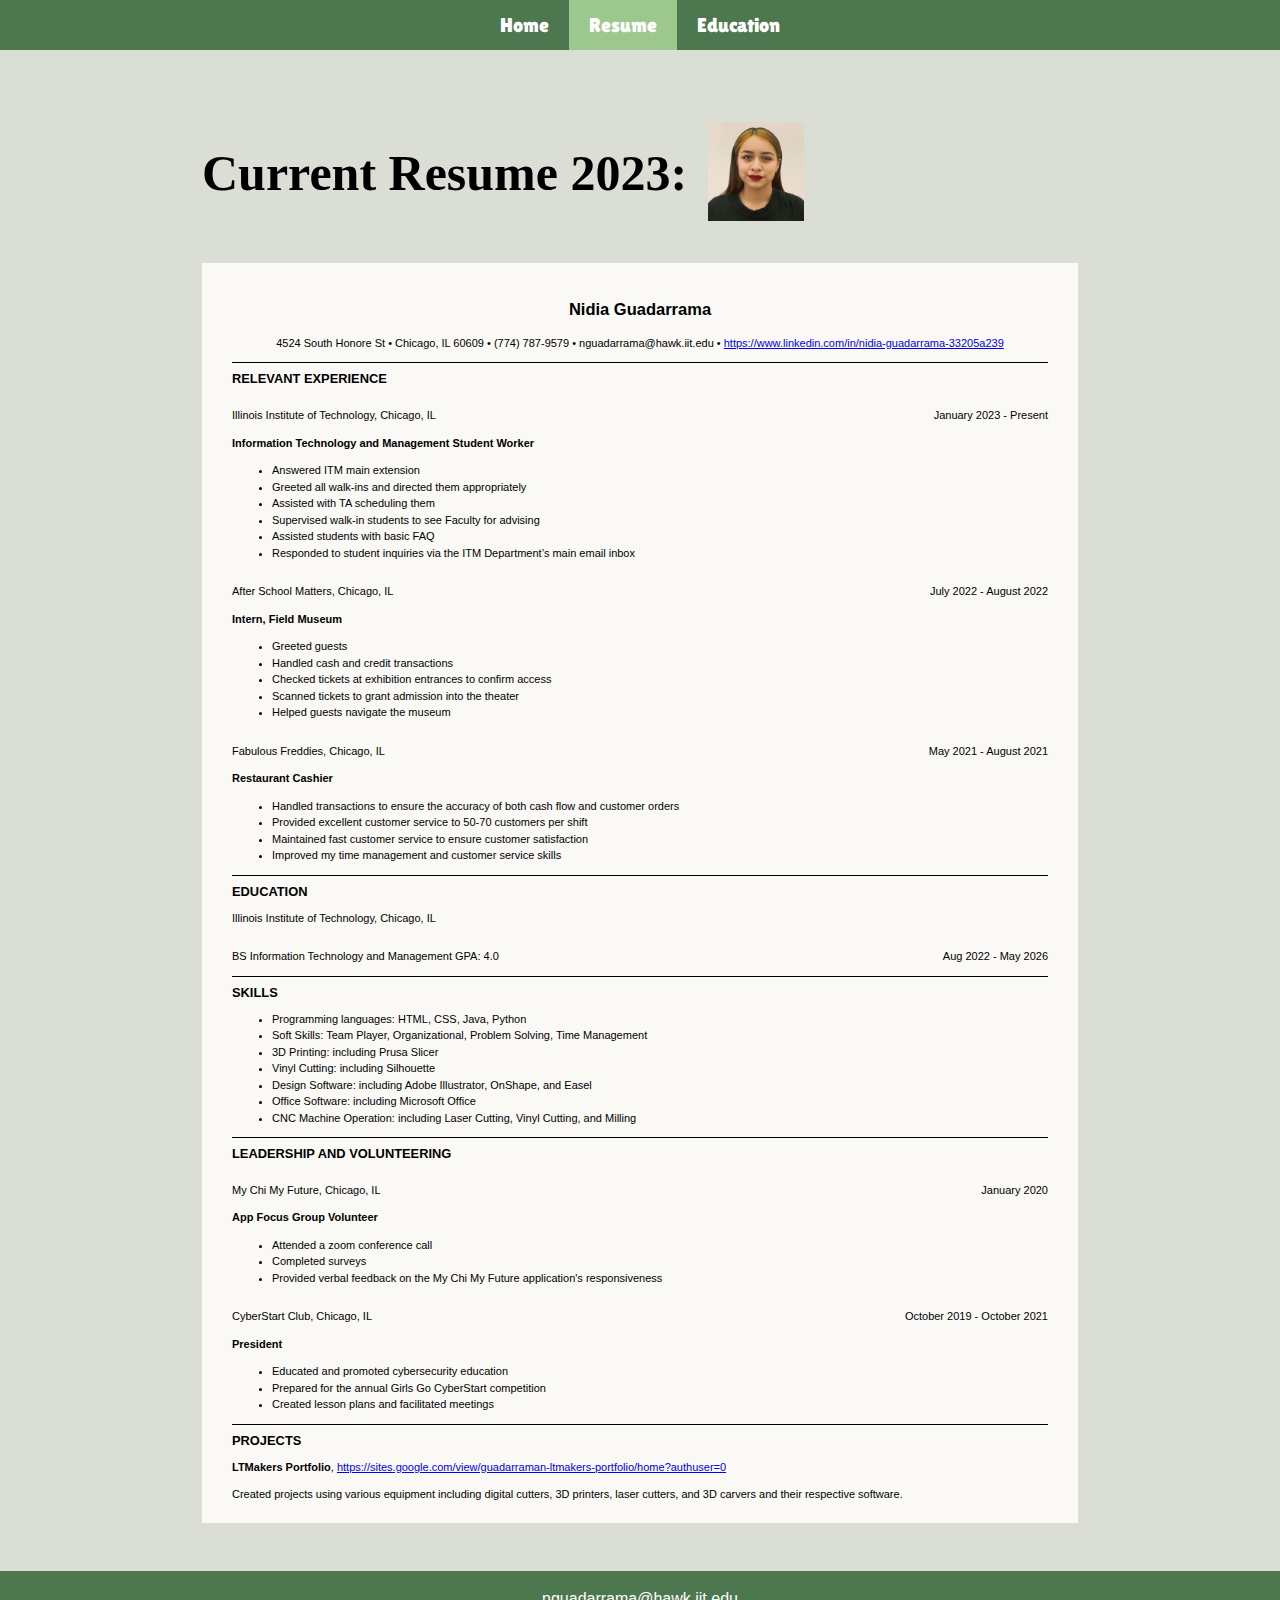
==== commit cf28193b: "update pages" ====
--- a/page2.html
+++ b/page2.html
@@ -26,7 +26,7 @@
     <img id="profile-picture" src="images/profilePhoto.jpg" alt="profile photo">
     <div id="main-page2">
       <div class="centered">
-        <h2>Nidia Guadarrama</h2>
+        <h2 id="page2-h2">Nidia Guadarrama</h2>
         <p>4524 South Honore St &#8226; Chicago, IL 60609 &#8226; (774) 787-9579 &#8226; nguadarrama@hawk.iit.edu  &#8226; <a href="https://www.linkedin.com/in/nidia-guadarrama-33205a239" target="_blank">https://www.linkedin.com/in/nidia-guadarrama-33205a239</a></p> 
       </div>
       <h3 class="border">RELEVANT EXPERIENCE</h3> 
--- a/css/style.css
+++ b/css/style.css
@@ -5,6 +5,7 @@
 
 h1, h2, h3, p{
   font-family: Arial, Helvetica, sans-serif;
+  #line-height: 1.5;
 }
 
 h3{
@@ -49,6 +50,11 @@
   color: #fff;
   text-decoration: none;
 }
+
+li{
+  line-height: 1.5;
+}
+
 #main-navbar ul li a:hover {
   text-decoration: underline;
   text-decoration-color: #9DC88D;
@@ -64,6 +70,19 @@
   background-color: #CCC;
 	width: 960px;
 	margin: 0 auto;
+}
+
+#main {
+	float: left;
+	width: 520px;
+	margin: 0;
+	margin-left: 220px;
+	margin-right: 20px;
+	display: inline;
+}
+
+#main h1, h2, p{
+  line-height: 1.5;
 }
 
 #container-1 {
@@ -158,19 +177,25 @@
   
 }
 
-#main {
-	float: left;
-	width: 520px;
-	margin: 0;
-	margin-left: 220px;
-	margin-right: 20px;
-	display: inline;
-}
-
 /*CSS for page 2*/
 #wrapper-page2 {
 	width: 960px;
 	margin: 0 auto;
+}
+
+#main-page2 {
+  clear: both;
+  background-color: #FAF9F6;
+	width: 100%;
+	margin-left: auto;
+  margin-right: auto;
+  margin-top: 5%;
+  margin-bottom: 5%;
+  padding: 20px 30px 20px 30px;
+  width: 816px;
+  height: 1220px;
+  font-size: 11px;
+  line-height: 1;
 }
 
 #page2-h1{
@@ -188,21 +213,6 @@
   margin: 72px 42px 42px 2px;
 }
 
-#main-page2 {
-  clear: both;
-  background-color: #FAF9F6;
-	width: 100%;
-	margin-left: auto;
-  margin-right: auto;
-  margin-top: 5%;
-  margin-bottom: 5%;
-  padding: 60px 30px;
-  width: 816px;
-  height: 1056px;
-  font-size: 11px;
-  line-height: 1;
-}
-
 .centered{
   text-align: center;
 }
@@ -228,10 +238,15 @@
 /*Fluid page layout for page 3 and other CSS*/
 #page3-h1{
   float: left;
-  padding: 2px;
+  padding: 0 0 0 15px;
   width: 375px;
   font-family: 'Roboto';
   font-size: 50px;
+}
+
+#page3-h2{
+  float: left;
+  padding: 0 0 0 15px;
 }
 
 #pg3{
